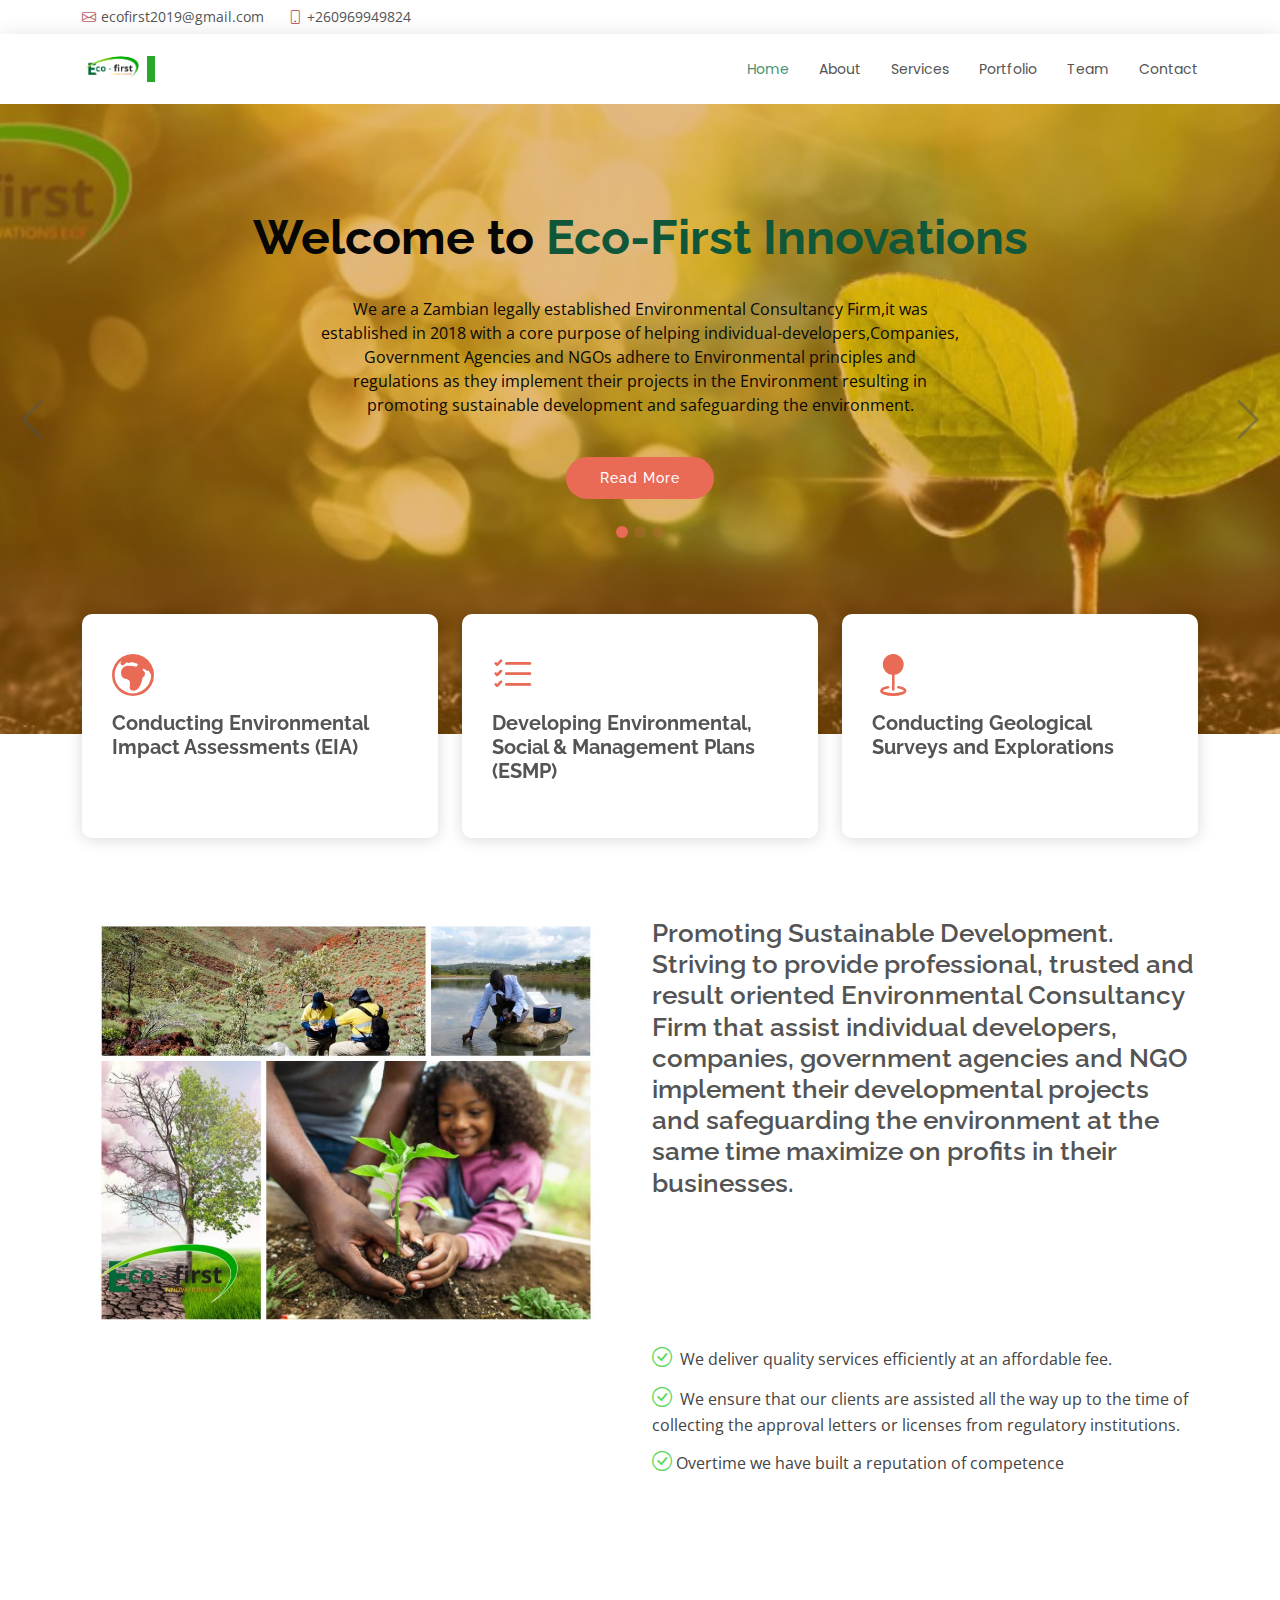
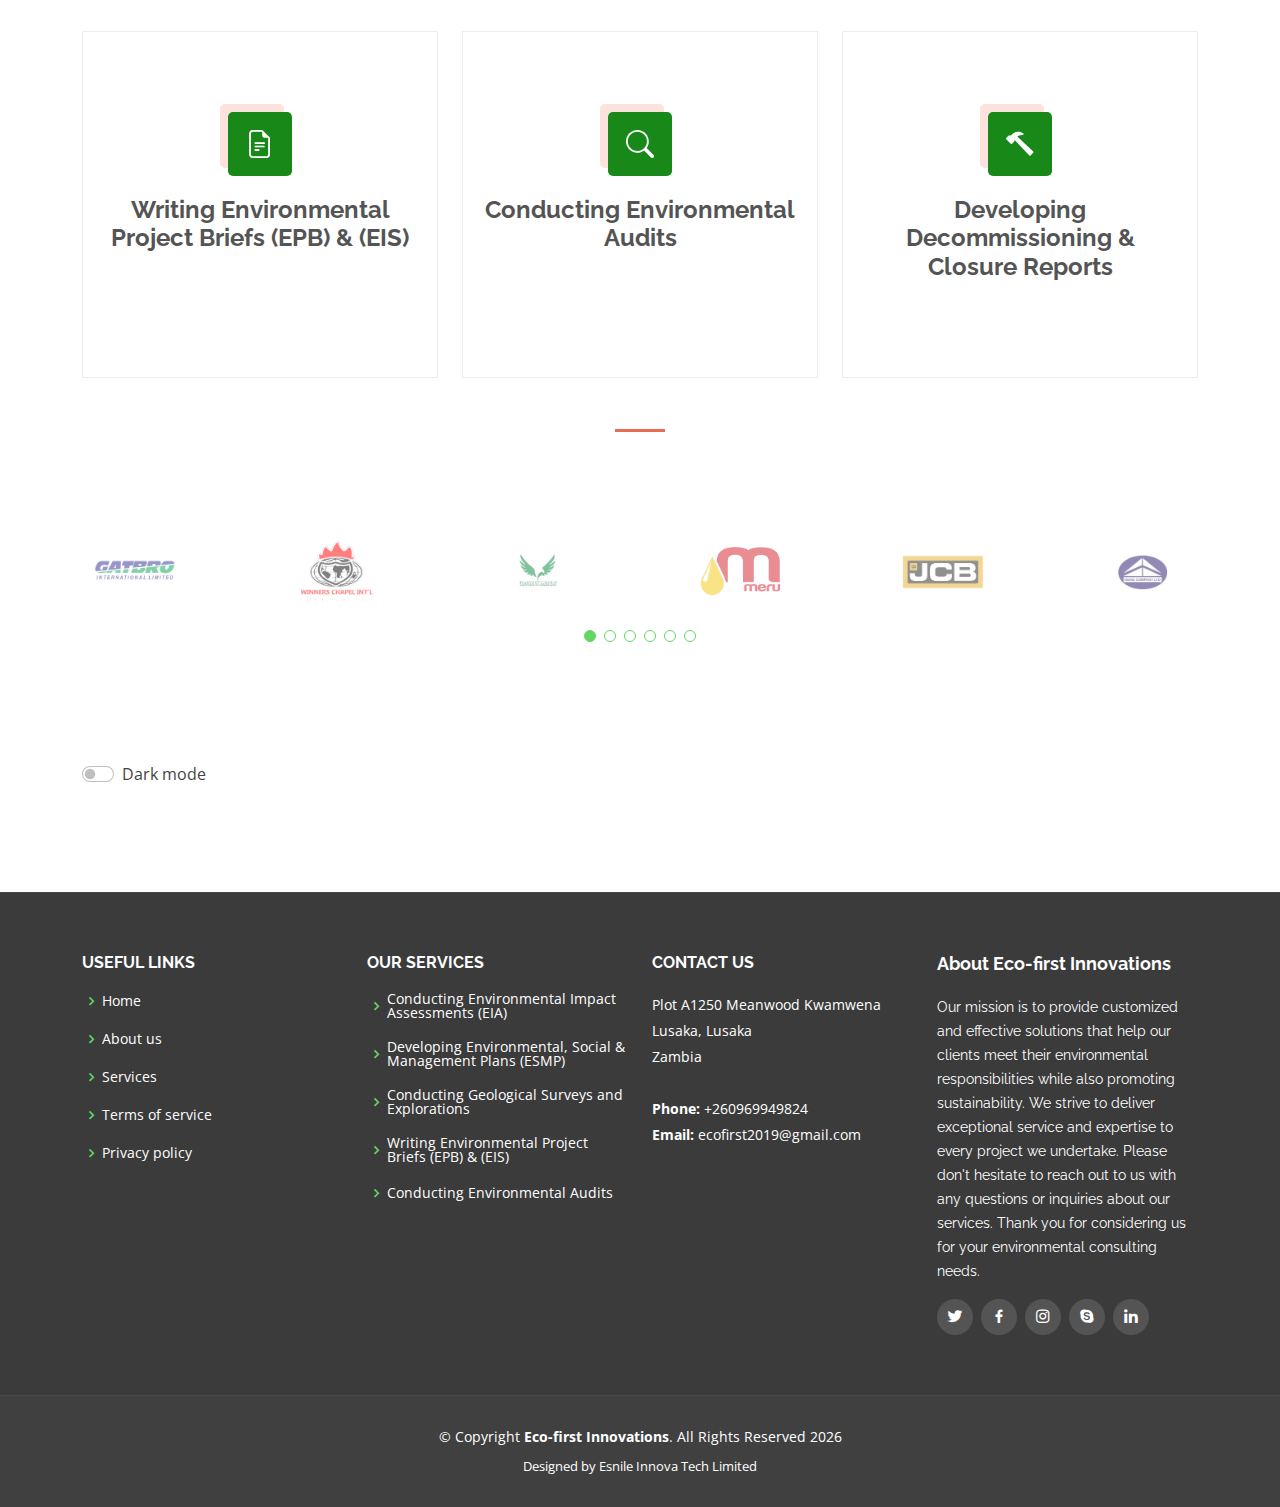
==== index.html @ a8402249 "initail eco" ====
<!DOCTYPE html>
<html lang="en">

<head>
  <meta charset="utf-8">
  <meta content="width=device-width, initial-scale=1.0" name="viewport">

  <title>Eco-first Innovations Environmental Consultancy Firm | Home</title>
  <meta content="" name="description">
  <meta content="" name="keywords">

  <!-- Favicons -->
  <link href="assets/img/favicon.ico" rel="icon">
  <link href="assets/img/apple-touch-icon.png" rel="apple-touch-icon">
  <link href="assets/img/android-chrome-192x192.png" rel="android-chrome-icon">

  <!-- Google Fonts -->
  <link href="https://fonts.googleapis.com/css?family=Open+Sans:300,300i,400,400i,600,600i,700,700i|Raleway:300,300i,400,400i,500,500i,600,600i,700,700i|Poppins:300,300i,400,400i,500,500i,600,600i,700,700i" rel="stylesheet">

  <!-- Vendor CSS Files -->
  <link href="assets/vendor/animate.css/animate.min.css" rel="stylesheet">
  <link href="assets/vendor/bootstrap/css/bootstrap.min.css" rel="stylesheet">
  <link href="assets/vendor/bootstrap-icons/bootstrap-icons.css" rel="stylesheet">
  <link href="assets/vendor/boxicons/css/boxicons.min.css" rel="stylesheet">
  <link href="assets/vendor/glightbox/css/glightbox.min.css" rel="stylesheet">
  <link href="assets/vendor/swiper/swiper-bundle.min.css" rel="stylesheet">

  <!-- Template Main CSS File -->
  <link href="assets/css/style.css" rel="stylesheet">
   <link href="assets/css/dark.css" rel="stylesheet">

  
</head>

<body>

  <!-- ======= Top Bar ======= -->
  <section id="topbar" class="d-flex align-items-center">
    <div class="container d-flex justify-content-center justify-content-md-between">
      <div class="contact-info d-flex align-items-center">
        <i class="bi bi-envelope d-flex align-items-center"><a href="mailto:ecofirst2019@gmail.com">ecofirst2019@gmail.com</a></i>
        <i class="bi bi-phone d-flex align-items-center ms-4"><a href="tel:+260969949824">+260969949824</a></i>
      </div>
    </div>
  </section>

  <!-- ======= Header ======= -->
  <header id="header" class="d-flex align-items-center">
    <div class="container d-flex justify-content-between align-items-center">

      <div class="logo">
        
        <!-- Uncomment below if you prefer to use an image logo -->
         <a href="index.html"><img src="assets/img/logo.png" alt="" class="img-fluid"></a><h1>Eco-First Innovations<a href="index.html"></a></h1>
      </div>

      <nav id="navbar" class="navbar">
        <ul>
          <li><a class="active" href="index.html">Home</a></li>
          <li><a href="about.html">About</a></li>
          <li><a href="services.html">Services</a></li>
          <li><a href="portfolio.html">Portfolio</a></li>
          <li><a href="team.html">Team</a></li>
          <li><a href="contact.html">Contact</a></li>
        </ul>
        <i class="bi bi-list mobile-nav-toggle"></i>
      </nav><!-- .navbar -->

    </div>
  </header><!-- End Header -->

  <!-- ======= Hero Section ======= -->
  <section id="hero">
    <div class="hero-container">
      <div id="heroCarousel" data-bs-interval="5000" class="carousel slide carousel-fade" data-bs-ride="carousel">

        <ol class="carousel-indicators" id="hero-carousel-indicators"></ol>

        <div class="carousel-inner" role="listbox">

          <!-- Slide 1 -->
          <div class="carousel-item active" style="background-image: url(assets/img/slide/slide-1.jpg)">
            <div class="carousel-container">
              <div class="carousel-content">
                <h2 class="animate__animated animate__fadeInDown">Welcome to <span>Eco-First Innovations</span></h2>
                <p class="animate__animated animate__fadeInUp">We are a Zambian legally established Environmental Consultancy Firm,it was established in 2018 with a core purpose of helping individual-developers,Companies, Government Agencies and NGOs adhere to Environmental principles and regulations as they implement their projects in the Environment resulting in promoting sustainable development and safeguarding the environment.</p>
                <a href="about.html" class="btn-get-started animate__animated animate__fadeInUp">Read More</a>
              </div>
            </div>
          </div>

          <!-- Slide 2 -->
          <div class="carousel-item" style="background-image: url(assets/img/slide/slide-2.jpg)">
            <div class="carousel-container">
              <div class="carousel-content">
                <h2 class="animate__animated fanimate__adeInDown">Cost-<span>Effective</span></h2>
                <p class="animate__animated animate__fadeInUp">We understand that our clients operate in a competitive market, and we strive to provide cost-effective solutions that meet their environmental goals while also being financially feasible.</p>
                <a href="services.html" class="btn-get-started animate__animated animate__fadeInUp">Read More</a>
              </div>
            </div>
          </div>

          <!-- Slide 3 -->
          <div class="carousel-item" style="background-image: url(assets/img/slide/slide-3.jpg)">
            <div class="carousel-container">
              <div class="carousel-content">
                <h2 class="animate__animated animate__fadeInDown"><span>Compliance</span></h2>
                <p class="animate__animated animate__fadeInUp">Compliance with environmental regulations is critical to the success of any project. Our team stays up-to-date with the latest regulations and standards, ensuring that our clients remain compliant with all applicable laws and regulations.</p>
                <a href="about.html" class="btn-get-started animate__animated animate__fadeInUp">Read More</a>
              </div>
            </div>
          </div>

        </div>

        <a class="carousel-control-prev" href="#heroCarousel" role="button" data-bs-slide="prev">
          <span class="carousel-control-prev-icon bi bi-chevron-left" aria-hidden="true"></span>
        </a>

        <a class="carousel-control-next" href="#heroCarousel" role="button" data-bs-slide="next">
          <span class="carousel-control-next-icon bi bi-chevron-right" aria-hidden="true"></span>
        </a>

      </div>
    </div>
  </section><!-- End Hero -->

  <main id="main">

    <!-- ======= Featured Section ======= -->
    <section id="featured" class="featured">
      <div class="container">

        <div class="row">
          <div class="col-lg-4">
            <div class="icon-box">
              <i class="bi bi-globe-europe-africa"></i>
              <h3><a href="services.html">Conducting Environmental Impact Assessments (EIA)</a></h3>
      
            </div>
          </div>
          <div class="col-lg-4 mt-4 mt-lg-0">
            <div class="icon-box">
              <i class="bi bi-list-check"></i>
              <h3><a href="services.html">Developing Environmental, Social & Management Plans (ESMP)</a></h3>
            </div>
          </div>
          <div class="col-lg-4 mt-4 mt-lg-0">
            <div class="icon-box">
              <i class="bi bi-geo-fill"></i>
              <h3><a href="services.html">Conducting Geological Surveys and Explorations</a></h3>
              
            </div>
          </div>
        </div>

      </div>
    </section><!-- End Featured Section -->

    <!-- ======= About Section ======= -->
    <section id="about" class="about">
      <div class="container">

        <div class="row">
          <div class="col-lg-6">
            <img src="assets/img/about.jpg" class="img-fluid" alt="">
          </div>
          <div class="col-lg-6 pt-4 pt-lg-0 content">
            <h3>Promoting Sustainable Development. Striving to provide professional, trusted and result oriented Environmental Consultancy Firm that assist individual developers, companies, government agencies and NGO implement their developmental projects and safeguarding the environment at the same time maximize on profits in their businesses.</h3>
            <p class="fst-italic">
               Eco-First Innovations is a Zambian legally-established Environmental Consultancy Firm with a core
              purpose of helping client to adhere to all environmental regulations and principles on their proposed
              projects so that Sustainable Development is promoted wherever developmen-tal activities are proposed to be implemented.
            </p>
            <ul>
              <li><i class="bi bi-check-circle"></i> We deliver quality services efficiently at an affordable fee.</li>
              <li><i class="bi bi-check-circle"></i> We ensure that our clients are assisted all the way up to the time of collecting the approval letters or licenses from regulatory institutions.</li>
              <li><i class="bi bi-check-circle"></i>Overtime we have built a reputation of competence</li>
            </ul>
            <p>
              We embrace Integrity in all our dealing and we Creative and innovative in our Work approach
            </p>
          </div>
        </div>

      </div>
    </section><!-- End About Section -->

    <!-- ======= Services Section ======= -->
    <section id="services" class="services">
      <div class="container">

        <div class="row">
          <div class="col-lg-4 col-md-6 d-flex align-items-stretch">
            <div class="icon-box">
              <div class="icon"><i class="bi bi-file-earmark-text"></i></div>
              <h4><a href="services.html">Writing Environmental Project Briefs (EPB) & (EIS)</a></h4>
            </div>
          </div>

          <div class="col-lg-4 col-md-6 d-flex align-items-stretch mt-4 mt-md-0">
            <div class="icon-box">
              <div class="icon"><i class="bi bi-search"></i></div>
              <h4><a href="services.html">Conducting Environmental Audits</a></h4>
    
            </div>
          </div>

          <div class="col-lg-4 col-md-6 d-flex align-items-stretch mt-4 mt-lg-0">
            <div class="icon-box">
              <div class="icon"><i class="bi bi-hammer"></i></div>
              <h4><a href="services.html">Developing Decommissioning & Closure Reports</a></h4>
            </div>
          </div>

          

    <!-- ======= Clients Section ======= -->
    <section id="clients" class="clients">
      <div class="container">

        <div class="section-title">
          <h2>Clients</h2>
          <p> We are dedicated to providing innovative and sustainable solutions to our clients. Our goal is to help our clients meet their environmental goals and responsibilities while also promoting a healthy and sustainable planet. </p>
        </div>

        <div class="clients-slider swiper">
          <div class="swiper-wrapper align-items-center">
            <div class="swiper-slide"><img src="assets/img/clients/client-1.png" class="img-fluid" alt=""></div>
            <div class="swiper-slide"><img src="assets/img/clients/client-2.png" class="img-fluid" alt=""></div>
            <div class="swiper-slide"><img src="assets/img/clients/client-3.png" class="img-fluid" alt=""></div>
            <div class="swiper-slide"><img src="assets/img/clients/client-4.png" class="img-fluid" alt=""></div>
            <div class="swiper-slide"><img src="assets/img/clients/client-5.png" class="img-fluid" alt=""></div>
            <div class="swiper-slide"><img src="assets/img/clients/client-6.png" class="img-fluid" alt=""></div>
          </div>
          <div class="swiper-pagination"></div>
        </div>

      </div>
    </section><!-- End Clients Section -->
<div class="container my-4">
    <div class="form-check form-switch">
      <input class="form-check-input" type="checkbox" id="darkSwitch">
      <label class="form-check-label" for="darkSwitch">Dark mode</label>
    </div>
  </div>
  </main><!-- End #main -->

  <!-- ======= Footer ======= -->
  <footer id="footer">

    <div class="footer-top">
      <div class="container">
        <div class="row">

          <div class="col-lg-3 col-md-6 footer-links">
            <h4>Useful Links</h4>
            <ul>
              <li><i class="bx bx-chevron-right"></i> <a href="index.html">Home</a></li>
              <li><i class="bx bx-chevron-right"></i> <a href="about.html">About us</a></li>
              <li><i class="bx bx-chevron-right"></i> <a href="services.html">Services</a></li>
              <li><i class="bx bx-chevron-right"></i> <a href="#">Terms of service</a></li>
              <li><i class="bx bx-chevron-right"></i> <a href="#">Privacy policy</a></li>
            </ul>
          </div>

          <div class="col-lg-3 col-md-6 footer-links">
            <h4>Our Services</h4>
            <ul>
              <li><i class="bx bx-chevron-right"></i> <a href="services.html">Conducting Environmental Impact Assessments (EIA)</a></li>
              <li><i class="bx bx-chevron-right"></i> <a href="services.html">Developing Environmental, Social & Management Plans (ESMP)</a></li>
              <li><i class="bx bx-chevron-right"></i> <a href="services.html">Conducting Geological Surveys and Explorations</a></li>
              <li><i class="bx bx-chevron-right"></i> <a href="services.html">Writing Environmental Project Briefs (EPB) & (EIS)</a></li>
              <li><i class="bx bx-chevron-right"></i> <a href="services.html">Conducting Environmental Audits</a></li>
            </ul>
          </div>

          <div class="col-lg-3 col-md-6 footer-contact">
            <h4>Contact Us</h4>
            <p>
              Plot A1250 Meanwood Kwamwena <br>
              Lusaka, Lusaka<br>
              Zambia  <br><br>
              <strong>Phone:</strong> +260969949824<br>
              <strong>Email:</strong> ecofirst2019@gmail.com<br>
            </p>

          </div>

          <div class="col-lg-3 col-md-6 footer-info">
            <h3>About Eco-first Innovations</h3>
            <p>Our mission is to provide customized and effective solutions that help our clients meet their environmental responsibilities while also promoting sustainability. We strive to deliver exceptional service and expertise to every project we undertake. Please don't hesitate to reach out to us with any questions or inquiries about our services. Thank you for considering us for your environmental consulting needs.</p>
            <div class="social-links mt-3">
              <a href="#" class="twitter"><i class="bx bxl-twitter"></i></a>
              <a href="#" class="facebook"><i class="bx bxl-facebook"></i></a>
              <a href="#" class="instagram"><i class="bx bxl-instagram"></i></a>
              <a href="#" class="google-plus"><i class="bx bxl-skype"></i></a>
              <a href="#" class="linkedin"><i class="bx bxl-linkedin"></i></a>
            </div>
          </div>

        </div>
      </div>
    </div>

    <div class="container">
      <div class="copyright">
        &copy; Copyright <strong><span>Eco-first Innovations</span></strong>. All Rights Reserved <span id="current-year"> </span>
      </div>
      <div class="credits">
        Designed by <a href="https://www.esnileinnova.tech/">Esnile Innova Tech Limited</a>
      </div>
    </div>
  </footer><!-- End Footer -->

  <a href="#" class="back-to-top d-flex align-items-center justify-content-center"><i class="bi bi-arrow-up-short"></i></a>

  <!-- Vendor JS Files -->
  <script src="assets/vendor/purecounter/purecounter_vanilla.js"></script>
  <script src="assets/vendor/bootstrap/js/bootstrap.bundle.min.js"></script>
  <script src="assets/vendor/glightbox/js/glightbox.min.js"></script>
  <script src="assets/vendor/isotope-layout/isotope.pkgd.min.js"></script>
  <script src="assets/vendor/swiper/swiper-bundle.min.js"></script>
  <script src="assets/vendor/waypoints/noframework.waypoints.js"></script>
  <script src="assets/vendor/php-email-form/validate.js"></script>
  <script src="https://code.jquery.com/jquery-3.3.1.slim.min.js"></script>
  <!-- Bootstrap JS -->
  <script src="https://stackpath.bootstrapcdn.com/bootstrap/4.3.1/js/bootstrap.min.js"></script>



  <!-- Template Main JS File -->
  <script src="assets/js/main.js"></script>
  <script src="assets/js/dark.js"></script>
   <script>
    document.getElementById("current-year").innerHTML = new Date().getFullYear();
  </script>

</body>

</html>
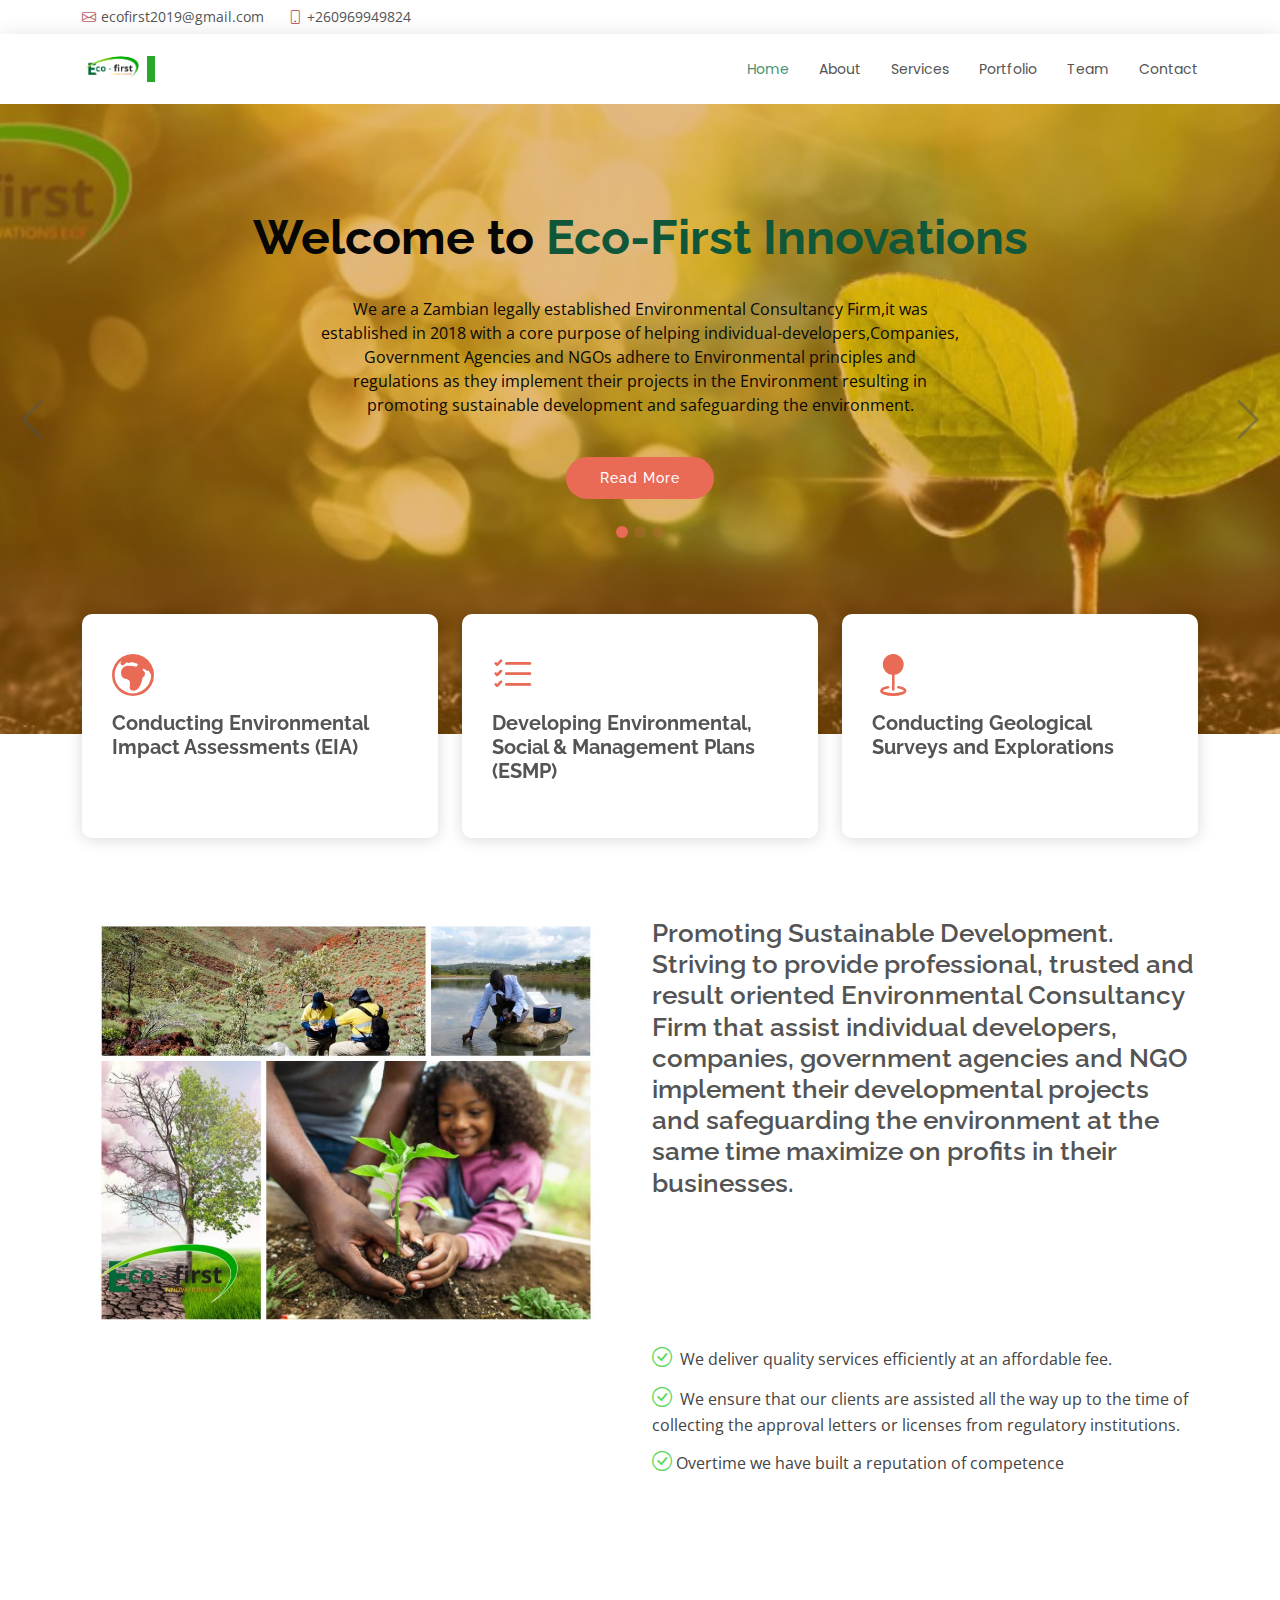
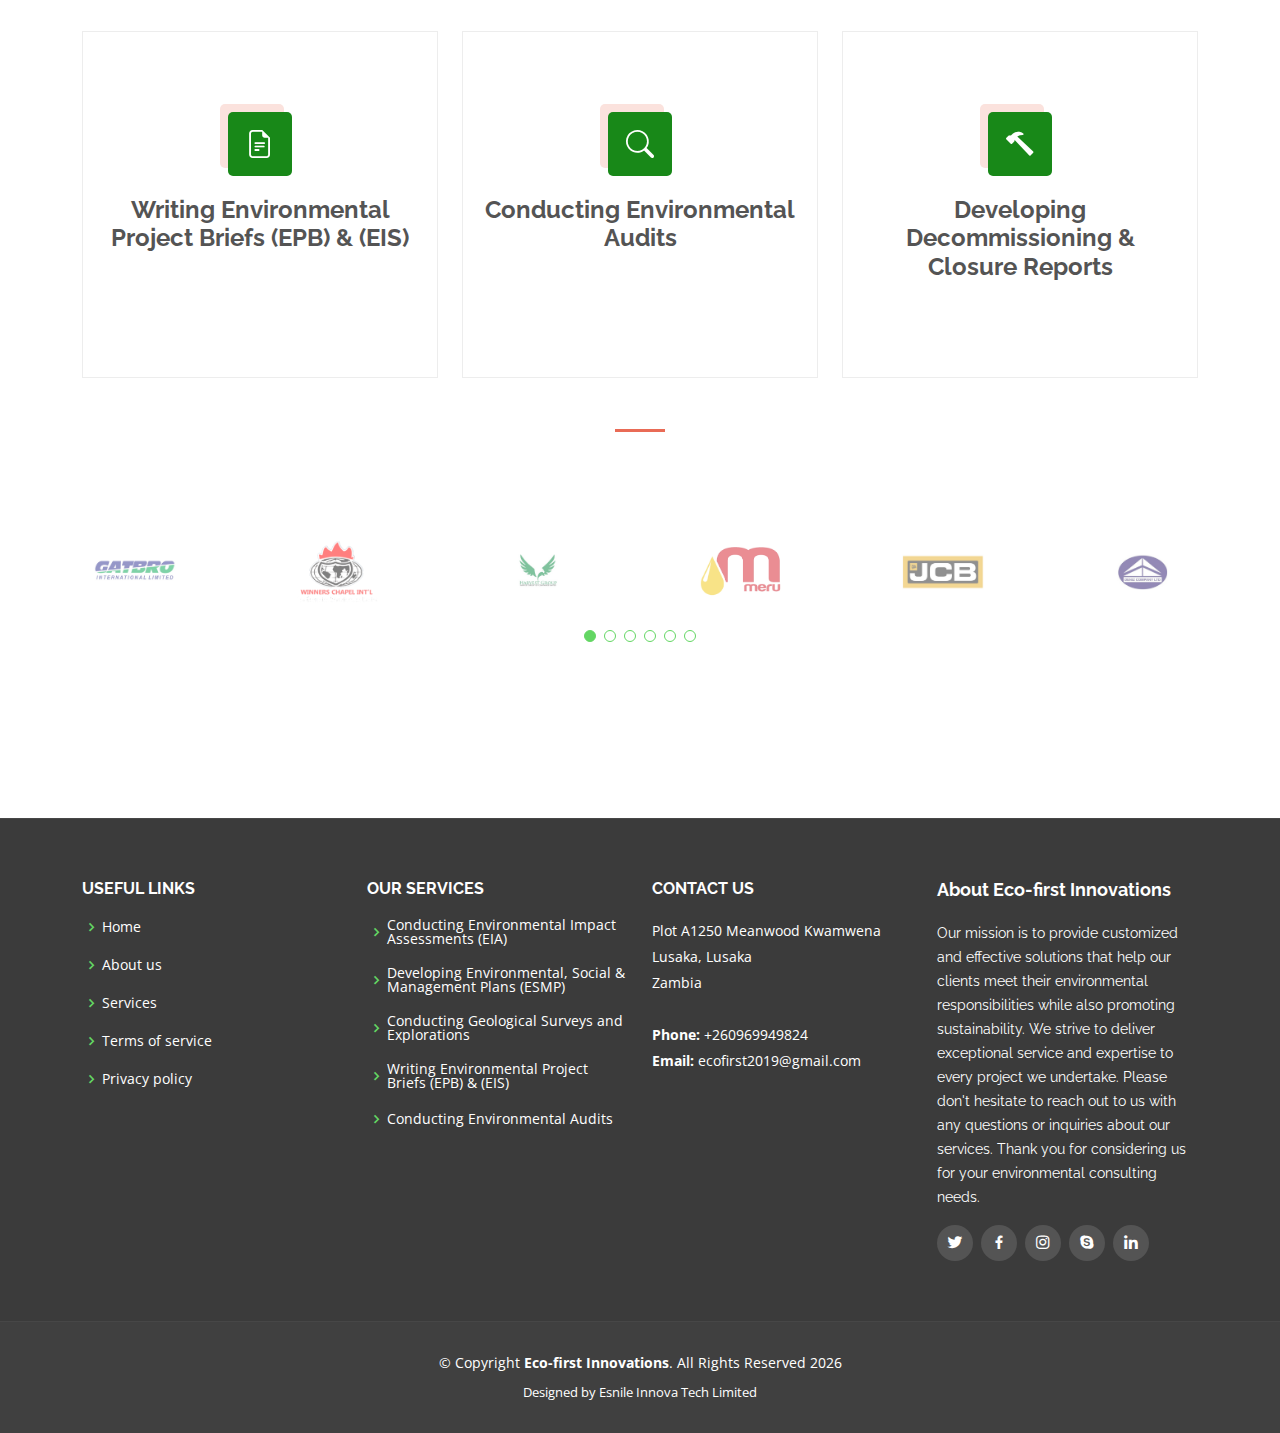
==== commit df3a54ce: "dark mode" ====
--- a/index.html
+++ b/index.html
@@ -238,11 +238,11 @@
 
       </div>
     </section><!-- End Clients Section -->
-<div class="container my-4">
+<!-- <div class="container my-4">
     <div class="form-check form-switch">
       <input class="form-check-input" type="checkbox" id="darkSwitch">
       <label class="form-check-label" for="darkSwitch">Dark mode</label>
-    </div>
+    </div> -->
   </div>
   </main><!-- End #main -->
 
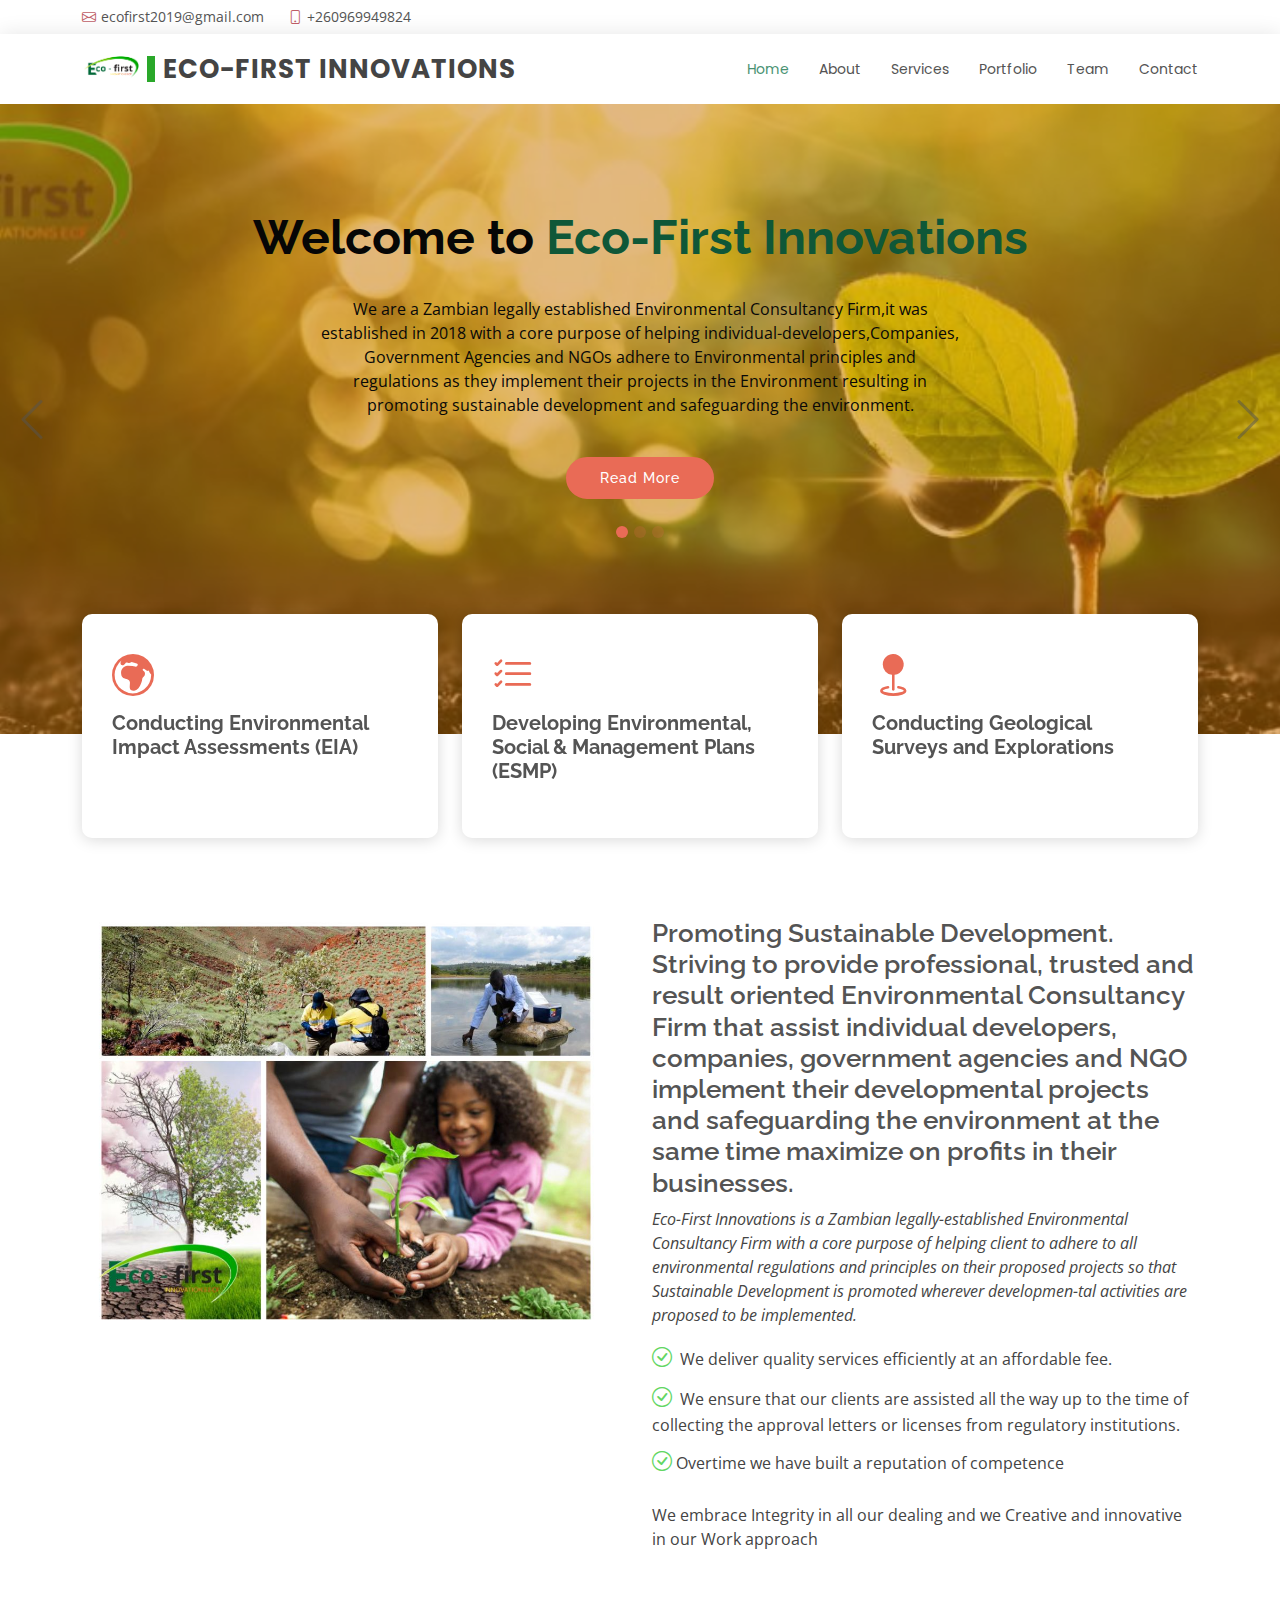
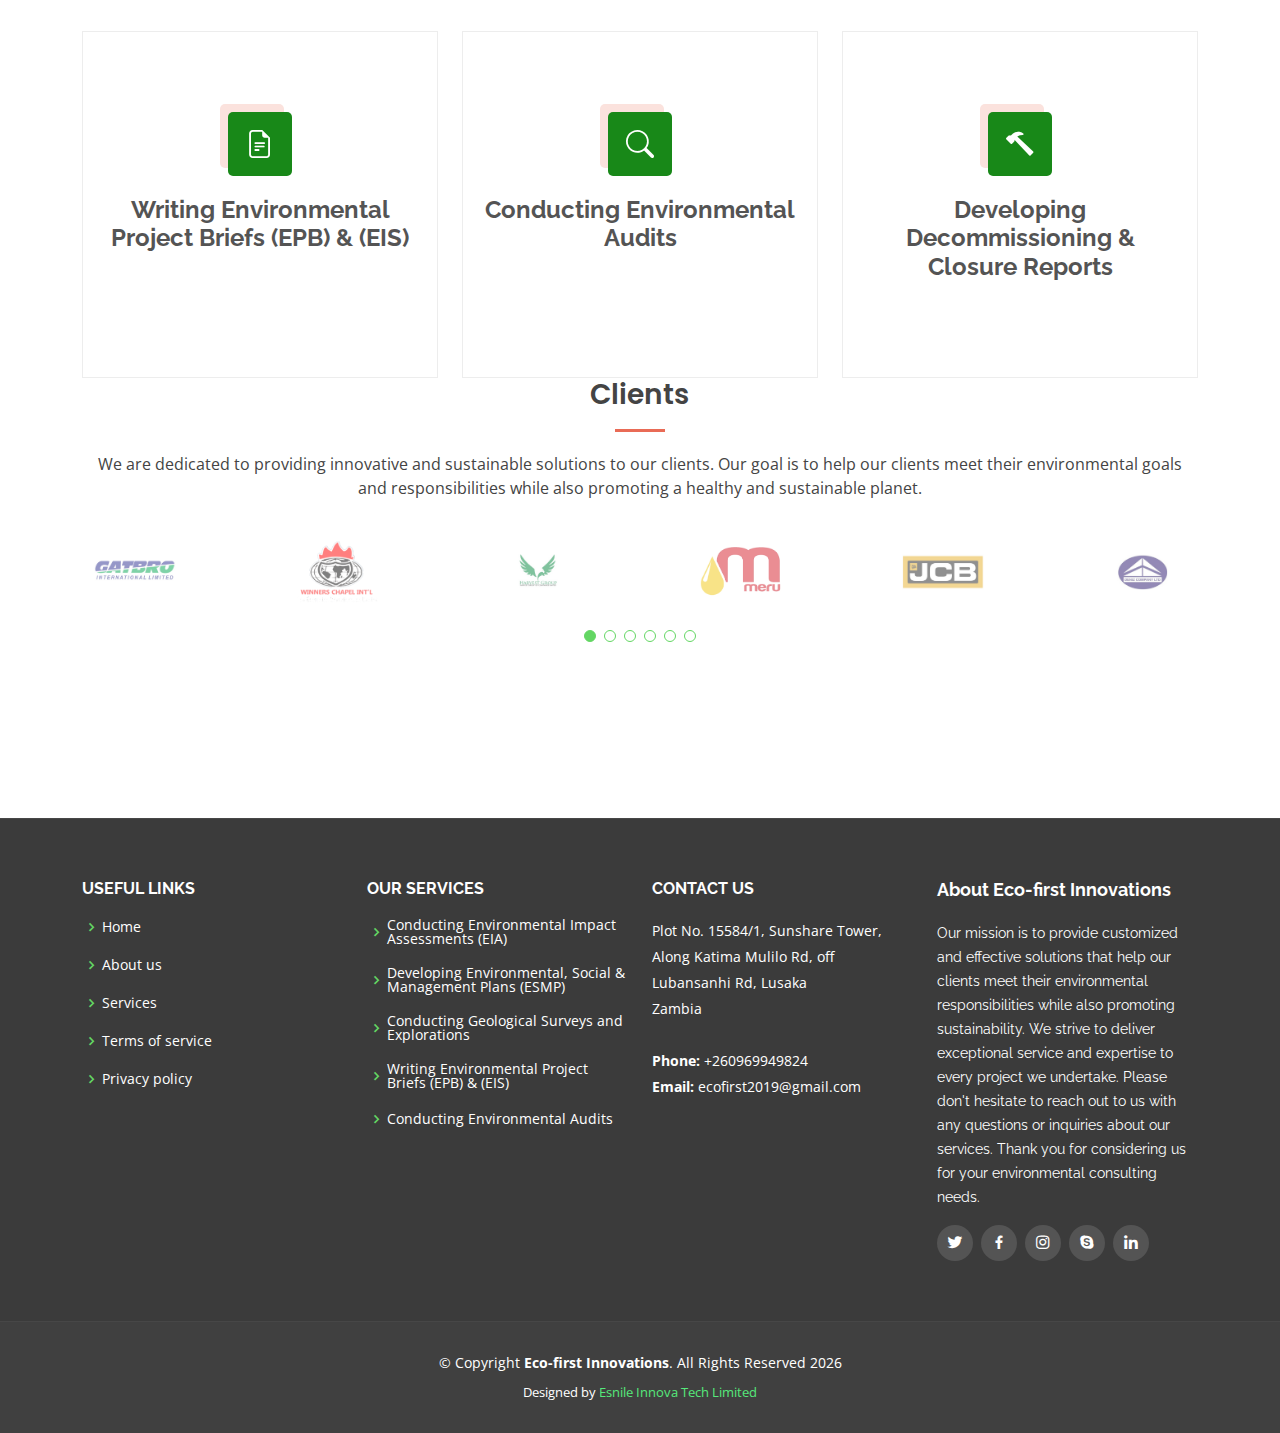
==== commit c229f709: "changed index to remove the light heading" ====
--- a/index.html
+++ b/index.html
@@ -27,7 +27,6 @@
 
   <!-- Template Main CSS File -->
   <link href="assets/css/style.css" rel="stylesheet">
-   <link href="assets/css/dark.css" rel="stylesheet">
 
   
 </head>
@@ -246,7 +245,6 @@
   </div>
   </main><!-- End #main -->
 
-  <!-- ======= Footer ======= -->
   <footer id="footer">
 
     <div class="footer-top">
@@ -278,8 +276,9 @@
           <div class="col-lg-3 col-md-6 footer-contact">
             <h4>Contact Us</h4>
             <p>
-              Plot A1250 Meanwood Kwamwena <br>
-              Lusaka, Lusaka<br>
+              Plot No. 15584/1, 
+              Sunshare Tower,   <br>
+              Along Katima Mulilo Rd, off Lubansanhi Rd, Lusaka<br>
               Zambia  <br><br>
               <strong>Phone:</strong> +260969949824<br>
               <strong>Email:</strong> ecofirst2019@gmail.com<br>
@@ -323,15 +322,9 @@
   <script src="assets/vendor/swiper/swiper-bundle.min.js"></script>
   <script src="assets/vendor/waypoints/noframework.waypoints.js"></script>
   <script src="assets/vendor/php-email-form/validate.js"></script>
-  <script src="https://code.jquery.com/jquery-3.3.1.slim.min.js"></script>
-  <!-- Bootstrap JS -->
-  <script src="https://stackpath.bootstrapcdn.com/bootstrap/4.3.1/js/bootstrap.min.js"></script>
-
-
 
   <!-- Template Main JS File -->
   <script src="assets/js/main.js"></script>
-  <script src="assets/js/dark.js"></script>
    <script>
     document.getElementById("current-year").innerHTML = new Date().getFullYear();
   </script>
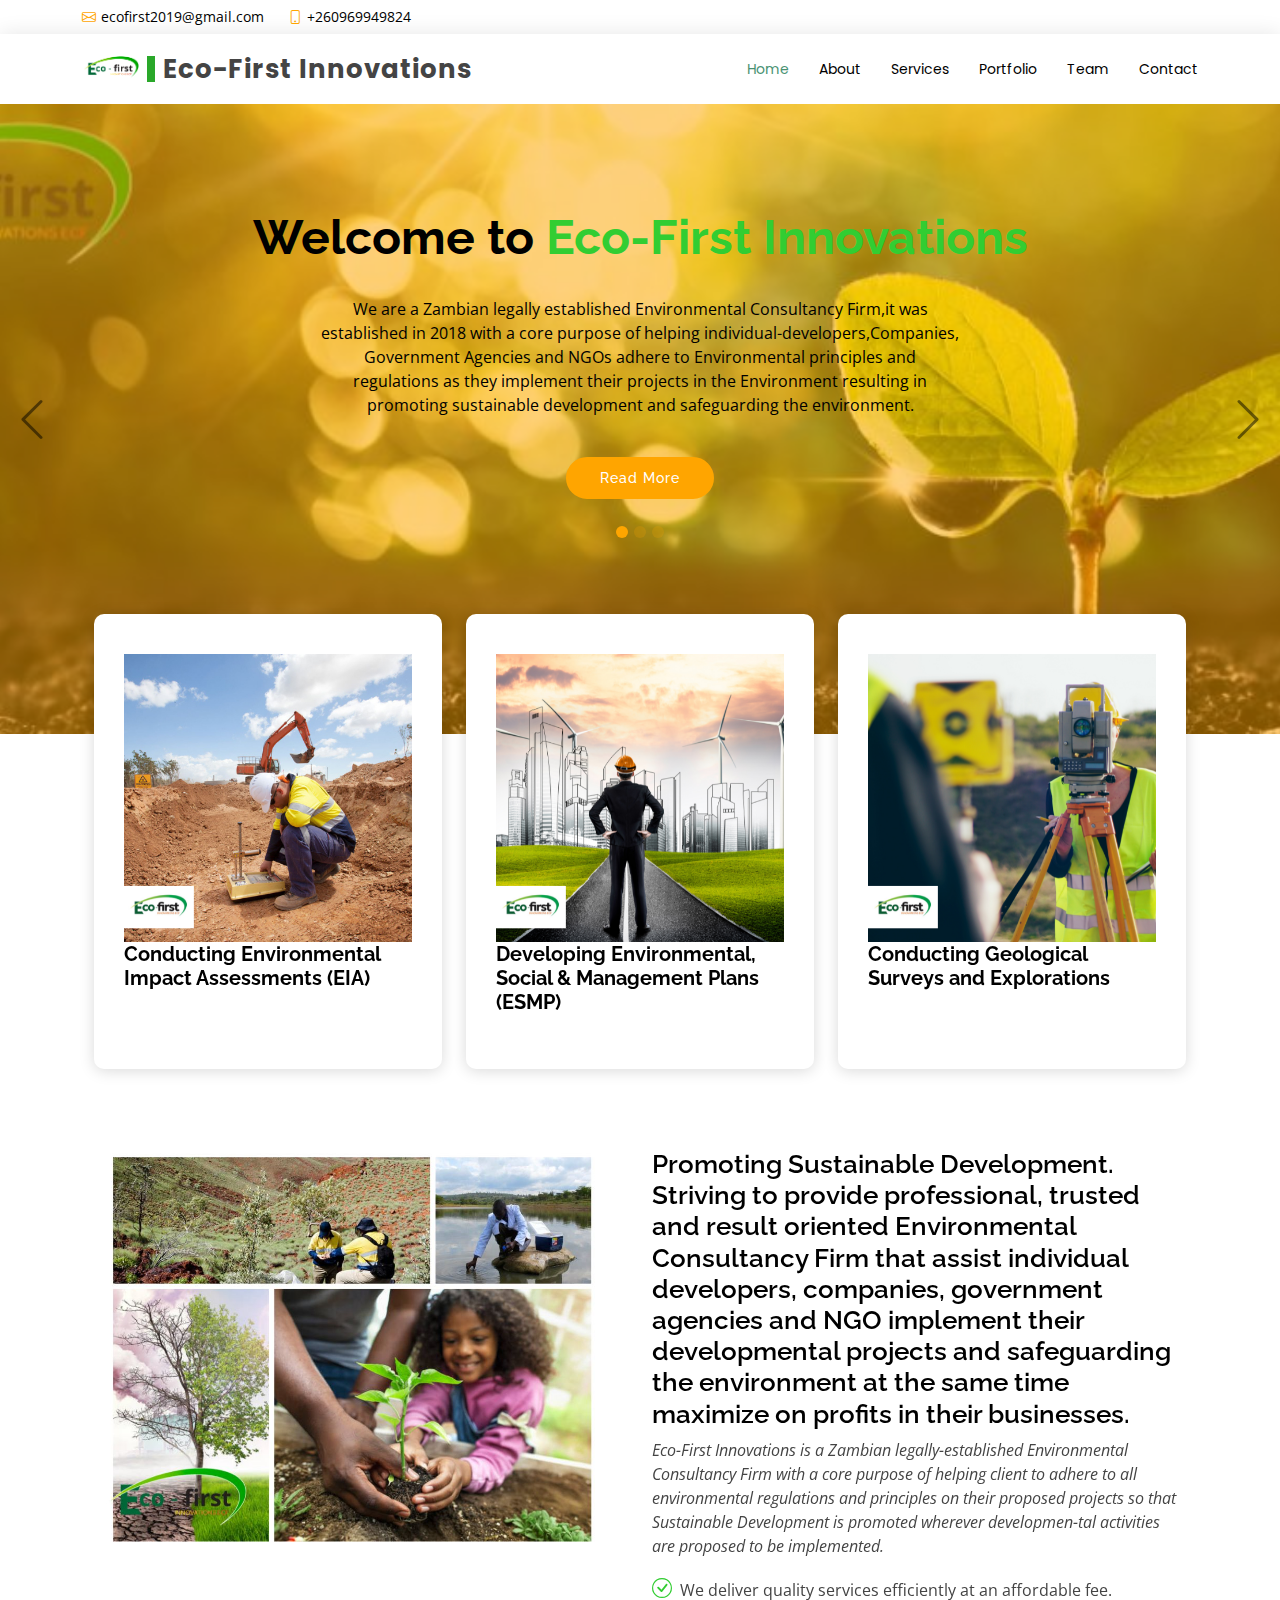
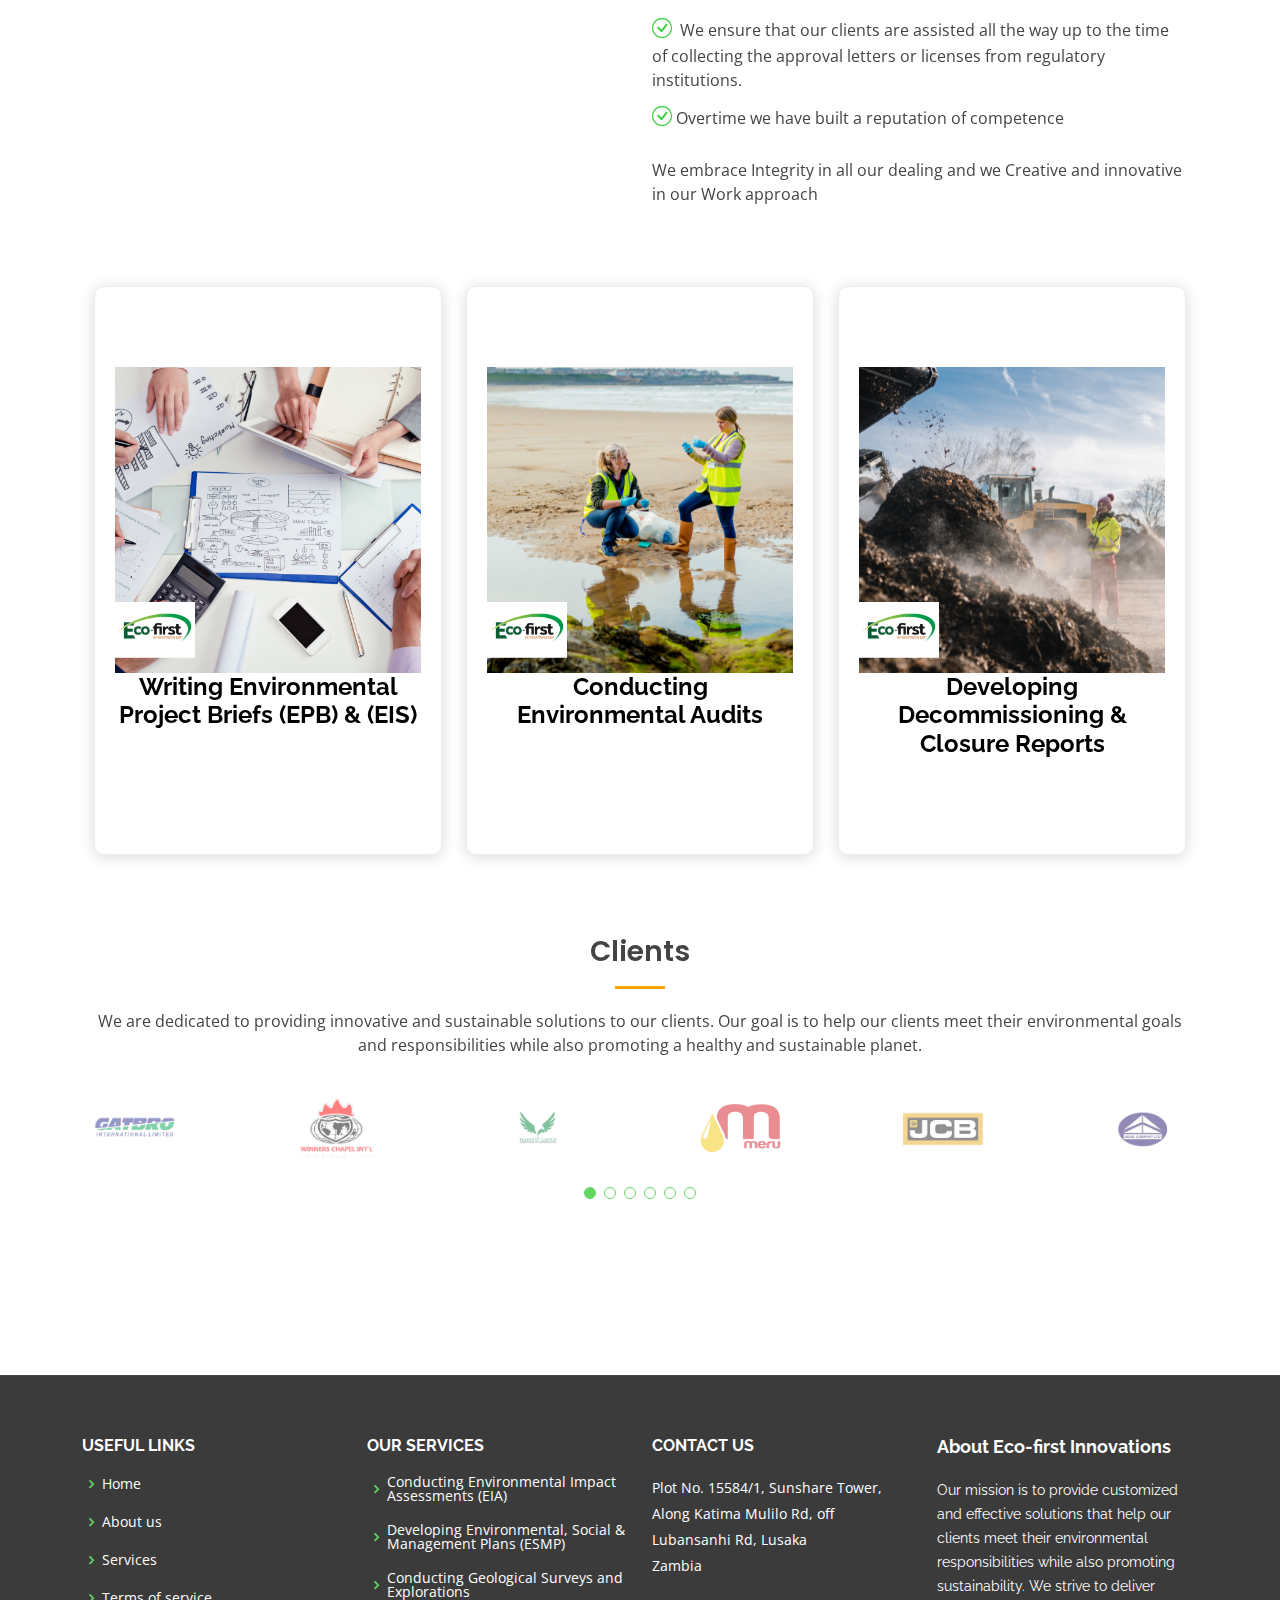
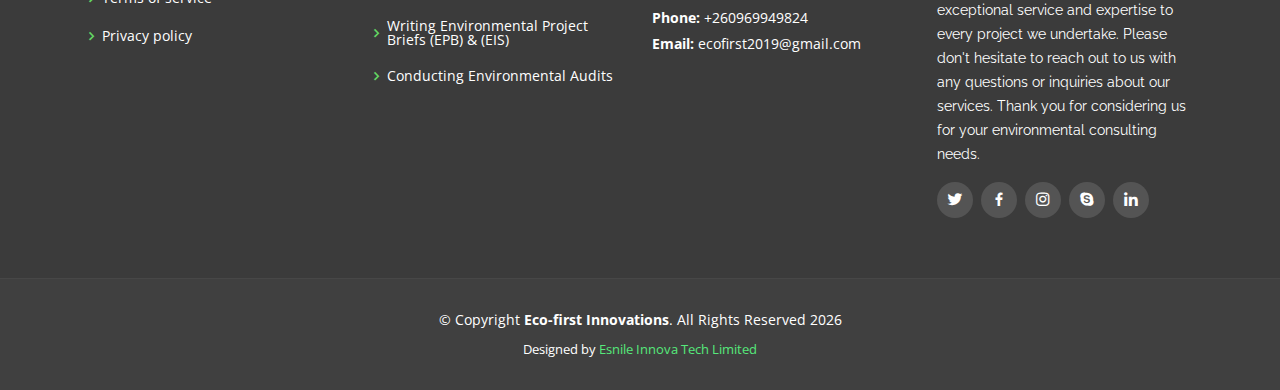
==== commit 87a462a2: "made updates" ====
--- a/index.html
+++ b/index.html
@@ -58,7 +58,7 @@
           <li><a class="active" href="index.html">Home</a></li>
           <li><a href="about.html">About</a></li>
           <li><a href="services.html">Services</a></li>
-          <li><a href="portfolio.html">Portfolio</a></li>
+          <li><a href="projects.html">Portfolio</a></li>
           <li><a href="team.html">Team</a></li>
           <li><a href="contact.html">Contact</a></li>
         </ul>
@@ -129,32 +129,30 @@
     <!-- ======= Featured Section ======= -->
     <section id="featured" class="featured">
       <div class="container">
-
-        <div class="row">
-          <div class="col-lg-4">
-            <div class="icon-box">
-              <i class="bi bi-globe-europe-africa"></i>
-              <h3><a href="services.html">Conducting Environmental Impact Assessments (EIA)</a></h3>
-      
-            </div>
-          </div>
-          <div class="col-lg-4 mt-4 mt-lg-0">
-            <div class="icon-box">
-              <i class="bi bi-list-check"></i>
-              <h3><a href="services.html">Developing Environmental, Social & Management Plans (ESMP)</a></h3>
-            </div>
-          </div>
-          <div class="col-lg-4 mt-4 mt-lg-0">
-            <div class="icon-box">
-              <i class="bi bi-geo-fill"></i>
-              <h3><a href="services.html">Conducting Geological Surveys and Explorations</a></h3>
-              
-            </div>
-          </div>
-        </div>
-
-      </div>
-    </section><!-- End Featured Section -->
+<section id="featured-services" class="featured-services">
+  <div class="container" data-aos="fade-up">
+    <div class="row">
+      <div class="col-lg-4">
+        <div class="icon-box">
+          <img src="assets/img/services/service-1.png" alt="Conducting Environmental Impact Assessments" class="img-fluid">
+          <h3><a href="services.html">Conducting Environmental Impact Assessments (EIA)</a></h3>
+        </div>
+      </div>
+      <div class="col-lg-4">
+        <div class="icon-box">
+          <img src="assets/img/services/service-2.png" alt="Developing Environmental, Social & Management Plans" class="img-fluid">
+          <h3><a href="services.html">Developing Environmental, Social & Management Plans (ESMP)</a></h3>
+        </div>
+      </div>
+      <div class="col-lg-4">
+        <div class="icon-box">
+          <img src="assets/img/services/service-3.png" alt="Conducting Geological Surveys and Explorations" class="img-fluid">
+          <h3><a href="services.html">Conducting Geological Surveys and Explorations</a></h3>
+        </div>
+      </div>
+    </div>
+  </div>
+</section>
 
     <!-- ======= About Section ======= -->
     <section id="about" class="about">
@@ -185,32 +183,33 @@
       </div>
     </section><!-- End About Section -->
 
-    <!-- ======= Services Section ======= -->
-    <section id="services" class="services">
-      <div class="container">
-
-        <div class="row">
-          <div class="col-lg-4 col-md-6 d-flex align-items-stretch">
-            <div class="icon-box">
-              <div class="icon"><i class="bi bi-file-earmark-text"></i></div>
-              <h4><a href="services.html">Writing Environmental Project Briefs (EPB) & (EIS)</a></h4>
-            </div>
-          </div>
-
-          <div class="col-lg-4 col-md-6 d-flex align-items-stretch mt-4 mt-md-0">
-            <div class="icon-box">
-              <div class="icon"><i class="bi bi-search"></i></div>
-              <h4><a href="services.html">Conducting Environmental Audits</a></h4>
-    
-            </div>
-          </div>
-
-          <div class="col-lg-4 col-md-6 d-flex align-items-stretch mt-4 mt-lg-0">
-            <div class="icon-box">
-              <div class="icon"><i class="bi bi-hammer"></i></div>
-              <h4><a href="services.html">Developing Decommissioning & Closure Reports</a></h4>
-            </div>
-          </div>
+  <!-- ======= Services Section ======= -->
+<section id="services" class="services">
+  <div class="container">
+    <div class="row">
+      <div class="col-lg-4 col-md-6 d-flex align-items-stretch">
+        <div class="icon-box">
+          <img src="assets/img/services/service-4.png" class="img-fluid" alt="Writing Environmental Project Briefs">
+          <h4><a href="services.html">Writing Environmental Project Briefs (EPB) &amp; (EIS)</a></h4>
+        </div>
+      </div>
+
+      <div class="col-lg-4 col-md-6 d-flex align-items-stretch mt-4 mt-md-0">
+        <div class="icon-box">
+          <img src="assets/img/services/service-5.png" class="img-fluid" alt="Conducting Environmental Audits">
+          <h4><a href="services.html">Conducting Environmental Audits</a></h4>
+        </div>
+      </div>
+
+      <div class="col-lg-4 col-md-6 d-flex align-items-stretch mt-4 mt-lg-0">
+        <div class="icon-box">
+          <img src="assets/img/services/service-6.png" class="img-fluid" alt="Developing Decommissioning &amp; Closure Reports">
+          <h4><a href="services.html">Developing Decommissioning &amp; Closure Reports</a></h4>
+        </div>
+      </div>
+    </div>
+  </div>
+</section><!-- End Services Section -->
 
           
 
--- a/assets/css/style.css
+++ b/assets/css/style.css
@@ -71,13 +71,13 @@
 
 #topbar .contact-info i {
   font-style: normal;
-  color: #BE5D66;
+  color: #FFA500;
 }
 
 #topbar .contact-info i a,
 #topbar .contact-info i span {
   padding-left: 5px;
-  color: #545454;
+  color: #000000;
 }
 
 #topbar .contact-info i a {
@@ -86,7 +86,7 @@
 }
 
 #topbar .contact-info i a:hover {
-  color: #e96b56;
+  color: #FFA500;
 }
 
 #topbar .social-links a {
@@ -129,14 +129,13 @@
   line-height: 1;
   font-weight: 700;
   letter-spacing: 1px;
-  text-transform: uppercase;
   font-family: "Poppins", sans-serif;
   border-left: 8px solid #2AA82A;
 }
 
 #header .logo h1 a,
 #header .logo h1 a:hover {
-  color: #545454;
+  color: #000000;
   text-decoration: none;
 }
 
@@ -185,7 +184,7 @@
   padding: 10px 0 10px 30px;
   font-family: "Poppins", sans-serif;
   font-size: 14px;
-  color: #545454;
+  color: #000000;
   white-space: nowrap;
   transition: 0.3s;
 }
@@ -206,7 +205,7 @@
 
 .navbar .getstarted,
 .navbar .getstarted:focus {
-  background: #e96b56;
+  background: #FFA500;
   padding: 8px 20px;
   margin-left: 30px;
   border-radius: 4px;
@@ -216,79 +215,15 @@
 .navbar .getstarted:hover,
 .navbar .getstarted:focus:hover {
   color: #fff;
-  background: #ec7f6d;
-}
-
-.navbar .dropdown ul {
-  display: block;
-  position: absolute;
-  left: 24px;
-  top: calc(100% + 30px);
-  margin: 0;
-  padding: 10px 0;
-  z-index: 99;
-  opacity: 0;
-  visibility: hidden;
-  background: #fff;
-  box-shadow: 0px 0px 30px rgba(127, 137, 161, 0.25);
-  transition: 0.3s;
-}
-
-.navbar .dropdown ul li {
-  min-width: 200px;
-}
-
-.navbar .dropdown ul a {
-  padding: 10px 20px;
-  font-size: 14px;
-  text-transform: none;
-  color: #545454;
-}
-
-.navbar .dropdown ul a i {
-  font-size: 12px;
-}
-
-.navbar .dropdown ul a:hover,
-.navbar .dropdown ul .active:hover,
-.navbar .dropdown ul li:hover>a {
-  color: #e96b56;
-}
-
-.navbar .dropdown:hover>ul {
-  opacity: 1;
-  top: 100%;
-  visibility: visible;
-}
-
-.navbar .dropdown .dropdown ul {
-  top: 0;
-  left: calc(100% - 30px);
-  visibility: hidden;
-}
-
-.navbar .dropdown .dropdown:hover>ul {
-  opacity: 1;
-  top: 0;
-  left: 100%;
-  visibility: visible;
-}
-
-@media (max-width: 1366px) {
-  .navbar .dropdown .dropdown ul {
-    left: -90%;
-  }
-
-  .navbar .dropdown .dropdown:hover>ul {
-    left: -100%;
-  }
-}
+  background: #FFA500;
+}
+
 
 /**
 * Mobile Navigation 
 */
 .mobile-nav-toggle {
-  color: #545454;
+  color: #000000;
   font-size: 28px;
   cursor: pointer;
   display: none;
@@ -351,7 +286,7 @@
 .navbar-mobile a:hover,
 .navbar-mobile .active,
 .navbar-mobile li:hover>a {
-  color: #e96b56;
+  color: #499273;
 }
 
 .navbar-mobile .getstarted,
@@ -359,39 +294,6 @@
   margin: 15px;
 }
 
-.navbar-mobile .dropdown ul {
-  position: static;
-  display: none;
-  margin: 10px 20px;
-  padding: 10px 0;
-  z-index: 99;
-  opacity: 1;
-  visibility: visible;
-  background: #fff;
-  box-shadow: 0px 0px 30px rgba(127, 137, 161, 0.25);
-}
-
-.navbar-mobile .dropdown ul li {
-  min-width: 200px;
-}
-
-.navbar-mobile .dropdown ul a {
-  padding: 10px 20px;
-}
-
-.navbar-mobile .dropdown ul a i {
-  font-size: 12px;
-}
-
-.navbar-mobile .dropdown ul a:hover,
-.navbar-mobile .dropdown ul .active:hover,
-.navbar-mobile .dropdown ul li:hover>a {
-  color: #e96b56;
-}
-
-.navbar-mobile .dropdown>.dropdown-active {
-  display: block;
-}
 
 /*--------------------------------------------------------------
 # Hero Section
@@ -426,7 +328,7 @@
 
 #hero .carousel-item::before {
   content: "";
-  background-color: rgba(201, 118, 6, 0.5);
+  background-color: rgba(255, 165, 0, 0.5);
   position: absolute;
   top: 0;
   right: 0;
@@ -453,14 +355,14 @@
 
 
 #hero h2 {
-  color: #060606;
+  color: #000000;
   margin-bottom: 30px;
   font-size: 48px;
   font-weight: 700;
 }
 
 #hero h2 span {
-  color: #0F5738;
+  color: #32CD32;
 }
 
 #hero p {
@@ -468,12 +370,12 @@
   -webkit-animation-delay: 0.4s;
   animation-delay: 0.4s;
   margin: 0 auto 30px auto;
-  color:#080808;
+  color:#000000;
 }
 
 #hero .carousel-inner .carousel-item {
   transition-property: opacity;
-  /* background-position: center; */
+  background-position: center;
 }
 
 #hero .carousel-inner .carousel-item,
@@ -509,12 +411,12 @@
   line-height: 1;
   width: auto;
   height: auto;
-  color: #545454;
+  color: #000000;
 }
 
 #hero .carousel-indicators li {
   cursor: pointer;
-  background: #e96b56;
+  background: #FFA500;
   overflow: hidden;
   border: 0;
   width: 12px;
@@ -542,13 +444,13 @@
   color: #fff;
   -webkit-animation-delay: 0.8s;
   animation-delay: 0.8s;
-  border: 2px solid #e96b56;
-  background: #e96b56;
+  border: 2px solid #FFA500;
+  background: #FFA500;
 }
 
 #hero .btn-get-started:hover {
   background: transparent;
-  color: #e96b56;
+  color: #FFA500;
   text-decoration: none;
 }
 
@@ -619,7 +521,7 @@
   display: block;
   width: 50px;
   height: 3px;
-  background: #e96b56;
+  background: #FFA500;
   bottom: 0;
   left: calc(50% - 25px);
 }
@@ -641,7 +543,7 @@
 .breadcrumbs h2 {
   font-size: 28px;
   font-weight: 700;
-  color: #545454;
+  color: #000000;
 }
 
 .breadcrumbs ol {
@@ -660,7 +562,7 @@
 .breadcrumbs ol li+li::before {
   display: inline-block;
   padding-right: 10px;
-  color: #6e6e6e;
+  color: #000000;
   content: "/";
 }
 
@@ -682,7 +584,7 @@
 }
 
 .featured .icon-box i {
-  color: #e96b56;
+  color: #FFA500;
   font-size: 42px;
   margin-bottom: 15px;
   display: block;
@@ -696,25 +598,25 @@
 }
 
 .featured .icon-box h3 a {
-  color: #545454;
+  color: #000000;
   transition: 0.3s;
 }
 
 .featured .icon-box p {
-  color: #545454;
+  color: #000000;
   line-height: 24px;
   font-size: 14px;
   margin-bottom: 0;
 }
 
 .featured .icon-box:hover {
-  background: #C97606;
+  background: #FFA500;
 }
 
 .featured .icon-box:hover i,
 .featured .icon-box:hover h3 a,
 .featured .icon-box:hover p {
-  color: #fff;
+  color: #000000;
 }
 
 /*--------------------------------------------------------------
@@ -723,7 +625,7 @@
 .about .content h3 {
   font-weight: 600;
   font-size: 26px;
-  color: #545454;
+  color: #000000;
 }
 
 .about .content ul {
@@ -738,7 +640,7 @@
 .about .content ul i {
   font-size: 20px;
   padding-right: 4px;
-  color: #63D663;
+  color: #32CD32;
 }
 
 .about .content p:last-child {
@@ -759,7 +661,7 @@
   margin: 0 auto;
   width: 64px;
   height: 64px;
-  background: #188818;
+  background: #32CD32;
   border-radius: 5px;
   transition: all 0.3s ease-out 0s;
   display: flex;
@@ -794,7 +696,7 @@
 }
 
 .services .icon-box h4 a {
-  color: #545454;
+  color: #000000;
 }
 
 .services .icon-box p {
@@ -804,7 +706,7 @@
 }
 
 .services .icon-box:hover {
-  background: #C97606;
+  background: #FFA500;
  
 }
 
@@ -822,7 +724,7 @@
 
 .services .icon-box:hover h4 a,
 .services .icon-box:hover p {
-  color: #fff;
+  color: #000000;
 }
 
 /*--------------------------------------------------------------
@@ -856,52 +758,6 @@
   opacity: 1;
 }
 
-/*--------------------------------------------------------------
-# Counts
---------------------------------------------------------------*/
-.counts .count-box {
-  box-shadow: -10px -5px 40px 0 rgba(0, 0, 0, 0.1);
-  padding: 30px;
-  width: 100%;
-}
-
-.counts .count-box i {
-  display: block;
-  font-size: 30px;
-  color: #63D663;
-  float: left;
-  line-height: 0;
-}
-
-.counts .count-box span {
-  font-size: 42px;
-  line-height: 24px;
-  display: block;
-  font-weight: 700;
-  color: #545454;
-  margin-left: 50px;
-}
-
-.counts .count-box p {
-  padding: 30px 0 0 0;
-  margin: 0;
-  font-family: "Raleway", sans-serif;
-  font-size: 14px;
-}
-
-.counts .count-box a {
-  font-weight: 600;
-  display: block;
-  margin-top: 20px;
-  color: #7a7a7a;
-  font-size: 15px;
-  font-family: "Poppins", sans-serif;
-  transition: ease-in-out 0.3s;
-}
-
-.counts .count-box a:hover {
-  color: #a1a1a1;
-}
 
 /*--------------------------------------------------------------
 # Testimonials
@@ -1468,7 +1324,7 @@
 }
 
 .contact .php-email-form button[type=submit] {
-  background: #e96b56;
+  background: #FFA500;
   border: 0;
   border-radius: 50px;
   padding: 10px 24px;
@@ -1477,7 +1333,7 @@
 }
 
 .contact .php-email-form button[type=submit]:hover {
-  background: #e6573f;
+  background: #18d26e;
 }
 
 @-webkit-keyframes animate-loading {
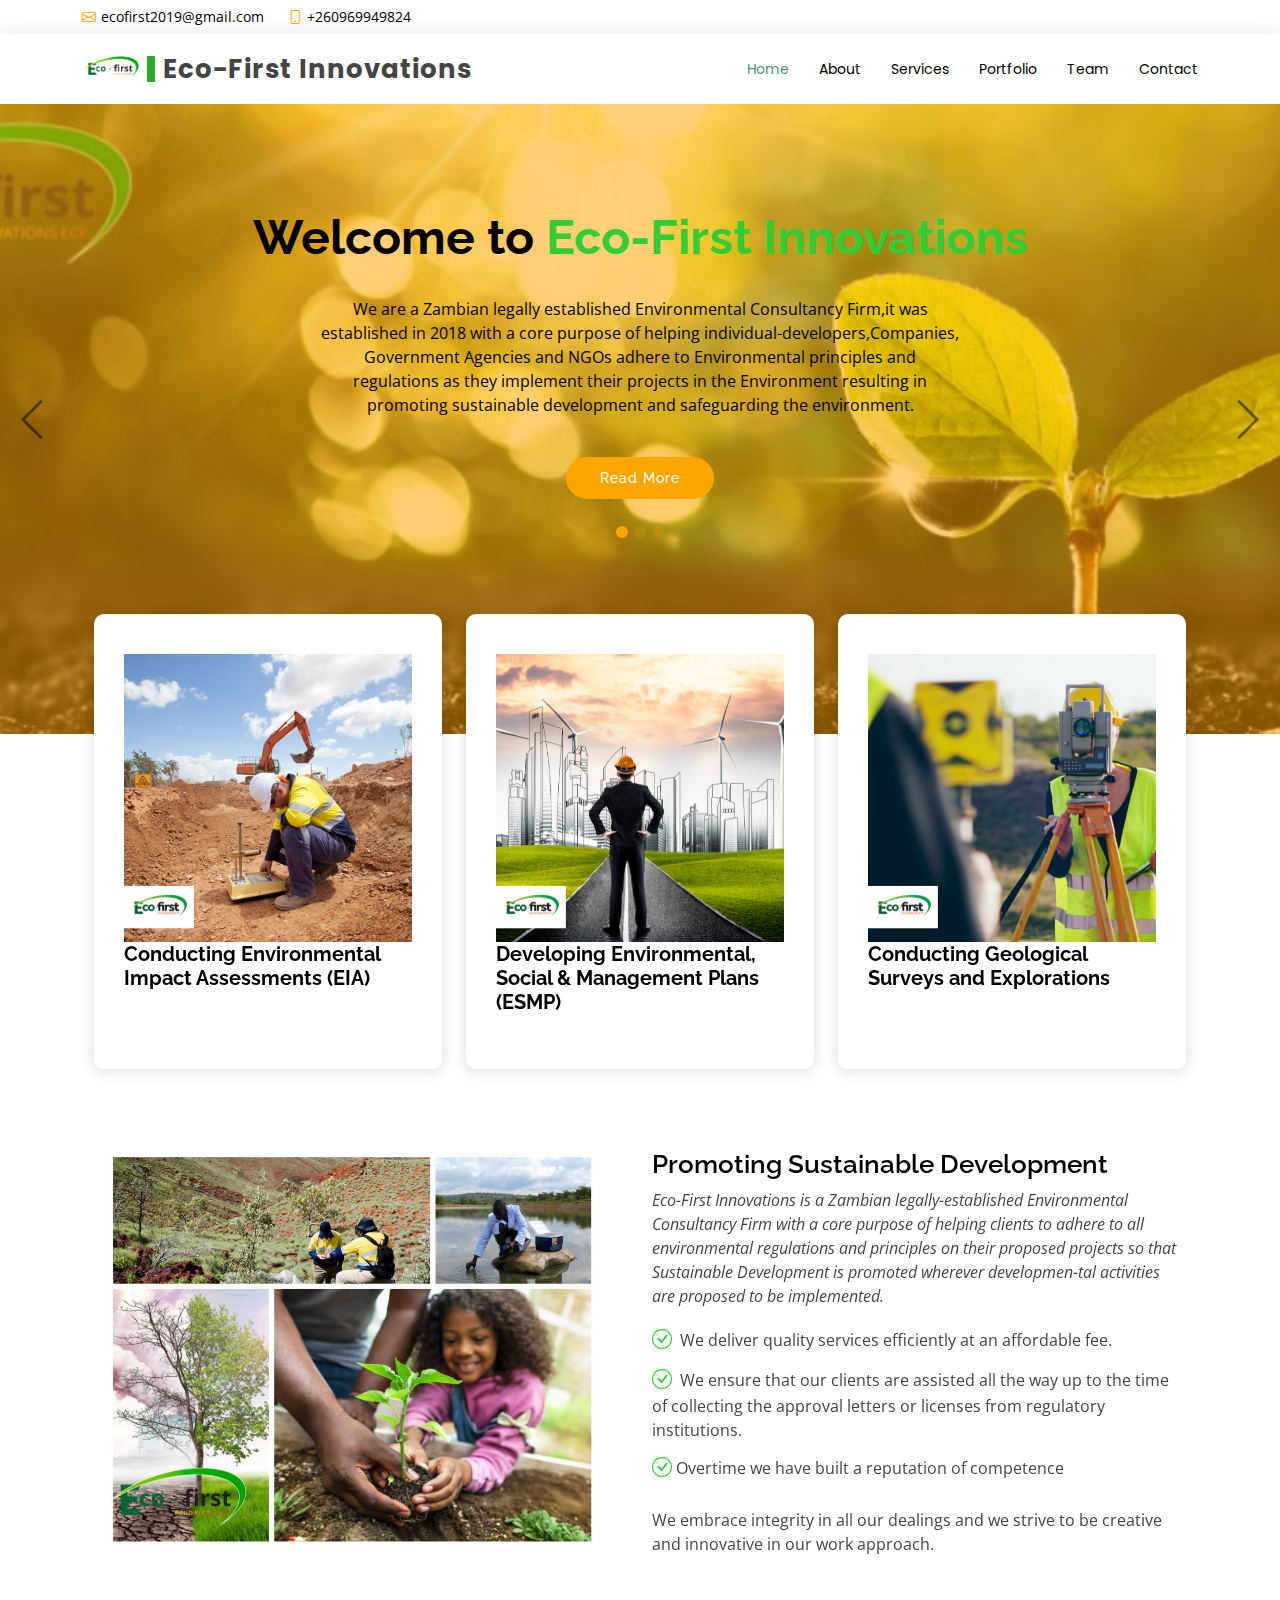
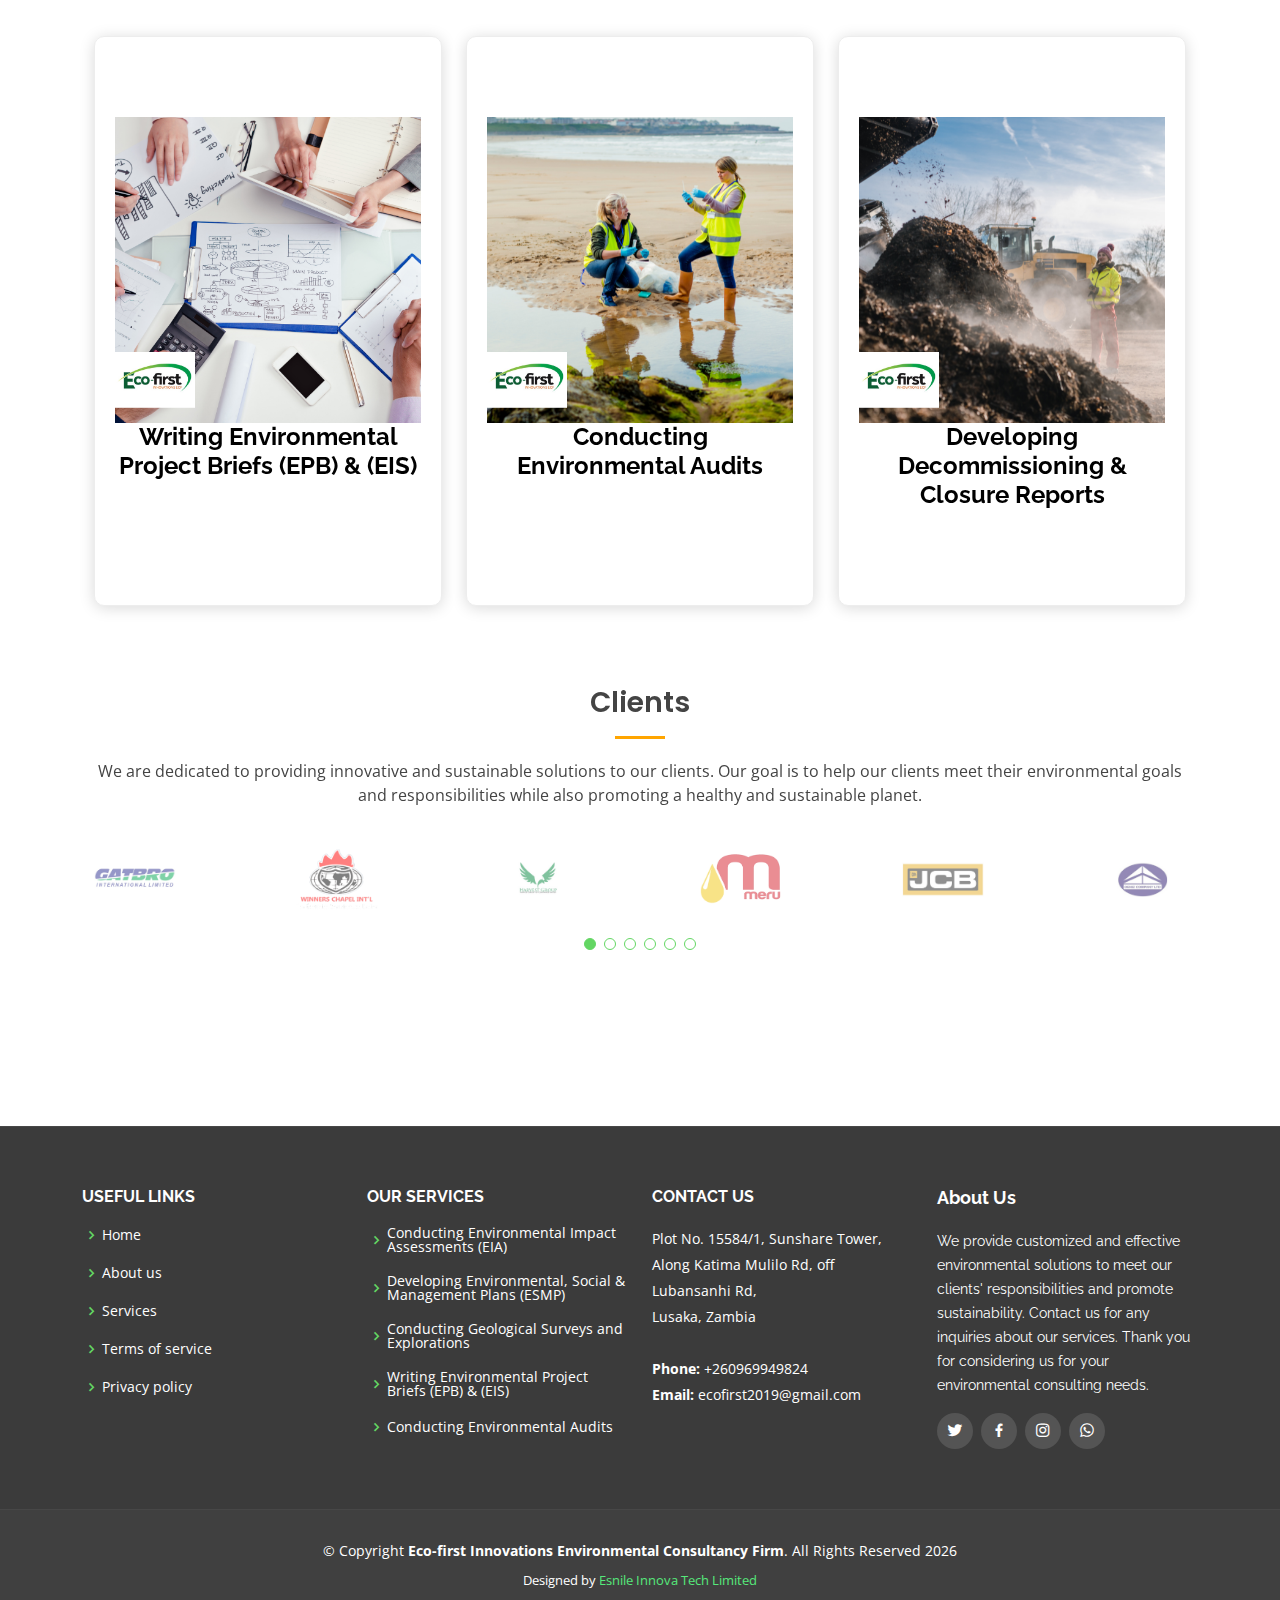
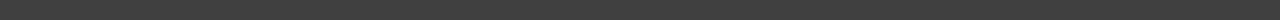
==== commit 04d9620c: "added the full firm name" ====
--- a/index.html
+++ b/index.html
@@ -163,10 +163,10 @@
             <img src="assets/img/about.jpg" class="img-fluid" alt="">
           </div>
           <div class="col-lg-6 pt-4 pt-lg-0 content">
-            <h3>Promoting Sustainable Development. Striving to provide professional, trusted and result oriented Environmental Consultancy Firm that assist individual developers, companies, government agencies and NGO implement their developmental projects and safeguarding the environment at the same time maximize on profits in their businesses.</h3>
+            <h3>Promoting Sustainable Development</h3>
             <p class="fst-italic">
-               Eco-First Innovations is a Zambian legally-established Environmental Consultancy Firm with a core
-              purpose of helping client to adhere to all environmental regulations and principles on their proposed
+              Eco-First Innovations is a Zambian legally-established Environmental Consultancy Firm with a core
+              purpose of helping clients to adhere to all environmental regulations and principles on their proposed
               projects so that Sustainable Development is promoted wherever developmen-tal activities are proposed to be implemented.
             </p>
             <ul>
@@ -175,7 +175,7 @@
               <li><i class="bi bi-check-circle"></i>Overtime we have built a reputation of competence</li>
             </ul>
             <p>
-              We embrace Integrity in all our dealing and we Creative and innovative in our Work approach
+              We embrace integrity in all our dealings and we strive to be creative and innovative in our work approach.
             </p>
           </div>
         </div>
@@ -236,11 +236,7 @@
 
       </div>
     </section><!-- End Clients Section -->
-<!-- <div class="container my-4">
-    <div class="form-check form-switch">
-      <input class="form-check-input" type="checkbox" id="darkSwitch">
-      <label class="form-check-label" for="darkSwitch">Dark mode</label>
-    </div> -->
+
   </div>
   </main><!-- End #main -->
 
@@ -277,8 +273,8 @@
             <p>
               Plot No. 15584/1, 
               Sunshare Tower,   <br>
-              Along Katima Mulilo Rd, off Lubansanhi Rd, Lusaka<br>
-              Zambia  <br><br>
+              Along Katima Mulilo Rd, off Lubansanhi Rd, <br>
+              Lusaka, Zambia  <br><br>
               <strong>Phone:</strong> +260969949824<br>
               <strong>Email:</strong> ecofirst2019@gmail.com<br>
             </p>
@@ -286,14 +282,13 @@
           </div>
 
           <div class="col-lg-3 col-md-6 footer-info">
-            <h3>About Eco-first Innovations</h3>
-            <p>Our mission is to provide customized and effective solutions that help our clients meet their environmental responsibilities while also promoting sustainability. We strive to deliver exceptional service and expertise to every project we undertake. Please don't hesitate to reach out to us with any questions or inquiries about our services. Thank you for considering us for your environmental consulting needs.</p>
+            <h3>About Us</h3>
+            <p>We provide customized and effective environmental solutions to meet our clients' responsibilities and promote sustainability. Contact us for any inquiries about our services. Thank you for considering us for your environmental consulting needs.</p>
             <div class="social-links mt-3">
               <a href="#" class="twitter"><i class="bx bxl-twitter"></i></a>
               <a href="#" class="facebook"><i class="bx bxl-facebook"></i></a>
               <a href="#" class="instagram"><i class="bx bxl-instagram"></i></a>
-              <a href="#" class="google-plus"><i class="bx bxl-skype"></i></a>
-              <a href="#" class="linkedin"><i class="bx bxl-linkedin"></i></a>
+              <a href="https://wa.link/y7aw33" class="whatsapp"><i class="bx bxl-whatsapp"></i></a>
             </div>
           </div>
 
@@ -303,7 +298,7 @@
 
     <div class="container">
       <div class="copyright">
-        &copy; Copyright <strong><span>Eco-first Innovations</span></strong>. All Rights Reserved <span id="current-year"> </span>
+        &copy; Copyright <strong><span>Eco-first Innovations Environmental Consultancy Firm</span></strong>. All Rights Reserved <span id="current-year"> </span>
       </div>
       <div class="credits">
         Designed by <a href="https://www.esnileinnova.tech/">Esnile Innova Tech Limited</a>
